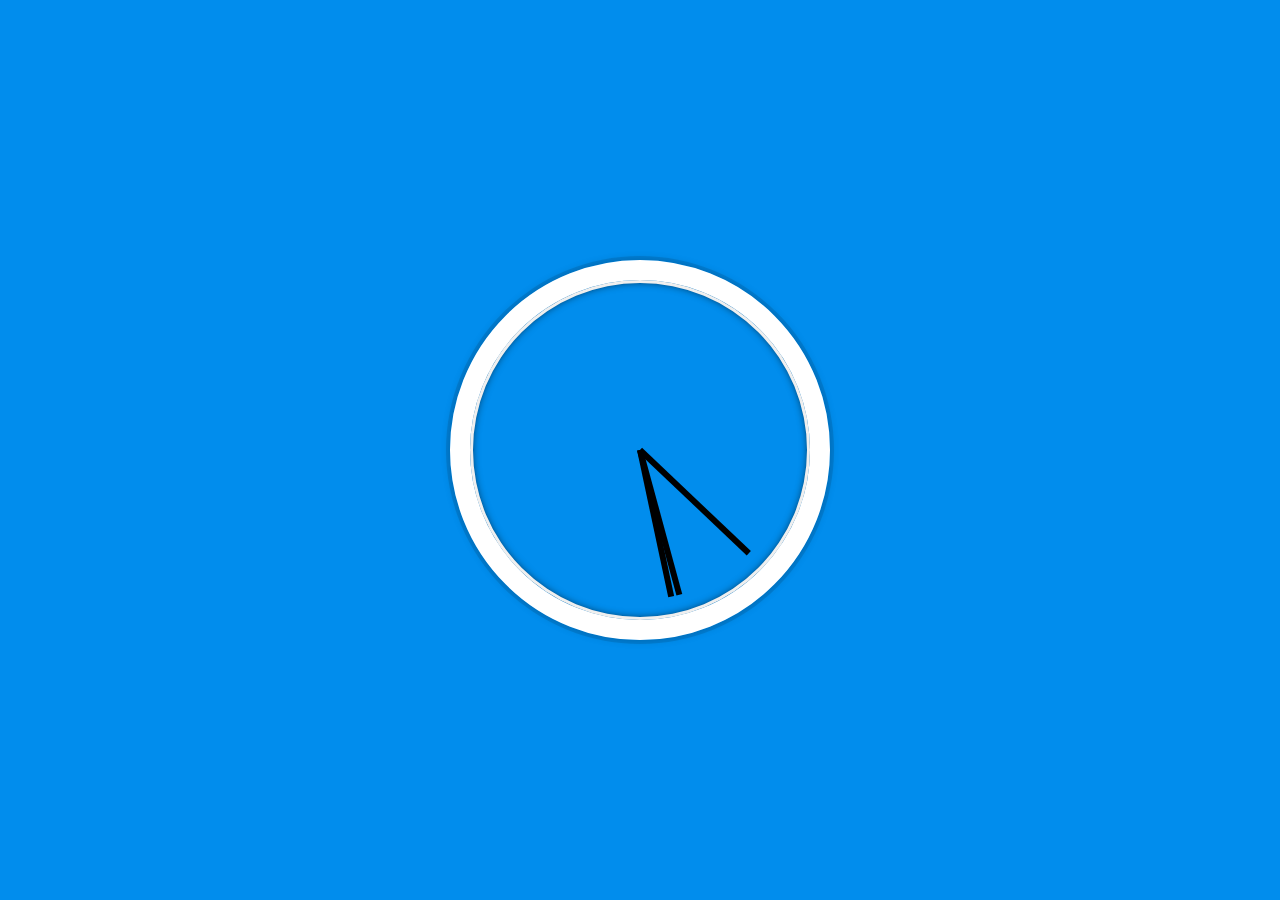
==== 02-JS&CSS Clock/index.html @ 25dfeaec "Vanilla JS samples" ====
<!DOCTYPE html>
<html>
    <head>
        <meta charset="UTF-8">
        <title>JS CSS Clock</title>
        <link rel="stylesheet" href="style.css">
    </head>
    <body>

        <div class="clock">
            <div class="clock-face">
                <div class="hand hour-hand"></div>
                <div class="hand min-hand"></div>
                <div class="hand second-hand"></div>
            </div>
        </div>

        <script>
            const secondHand = document.querySelector(".second-hand");
            const minsHand   = document.querySelector(".min-hand");
            const hourHand   = document.querySelector(".hour-hand");

            function setDate(){
                const now = new Date();

                const seconds = now.getSeconds();
                const secondsDegrees = ((seconds/60)*360)+90;
                secondHand.style.transform = `rotate(${secondsDegrees}deg)`;

                const mins = now.getMinutes();
                const minsDegrees = ((mins / 60) * 360) + ((seconds/60)*6+90);
                minsHand.style.transform = `rotate(${minsDegrees}deg)`;

                const hour = now.getHours();
                const hourDegrees = ((hour/12)*360)+((mins/60)*30+90);
                hourHand.style.transform = `rotate(${hourDegrees}deg)`;
            }
            setDate();

            setInterval(setDate,1000);

        </script>

    </body>
</html>
---- 02-JS&CSS Clock/style.css ----
html {
      background:#018DED url(http://unsplash.it/1500/1000?image=881&blur=50);
      background-size:cover;
      font-family:'helvetica neue';
      text-align: center;
      font-size: 10px;
    }
    body {
      margin: 0;
      font-size: 2rem;
      display:flex;
      flex:1;
      min-height: 100vh;
      align-items: center;
    }
    .clock {
      width: 30rem;
      height: 30rem;
      border:20px solid white;
      border-radius:50%;
      margin:50px auto;
      position: relative;
      padding:2rem;
      box-shadow:
        0 0 0 4px rgba(0,0,0,0.1),
        inset 0 0 0 3px #EFEFEF,
        inset 0 0 10px black,
        0 0 10px rgba(0,0,0,0.2);
    }
    .clock-face {
      position: relative;
      width: 100%;
      height: 100%;
      transform: translateY(-3px); /* account for the height of the clock hands */
    }
    .hand {
      width:50%;
      height:6px;
      background:black;
      position: absolute;
      top:50%;
      transform-origin: 100%;
      transform: rotate(90deg);
      transition: all 0.05s;
      transition-timing-function: cubic-bezier(0.1, 2.7, 0.58, 1);
    }
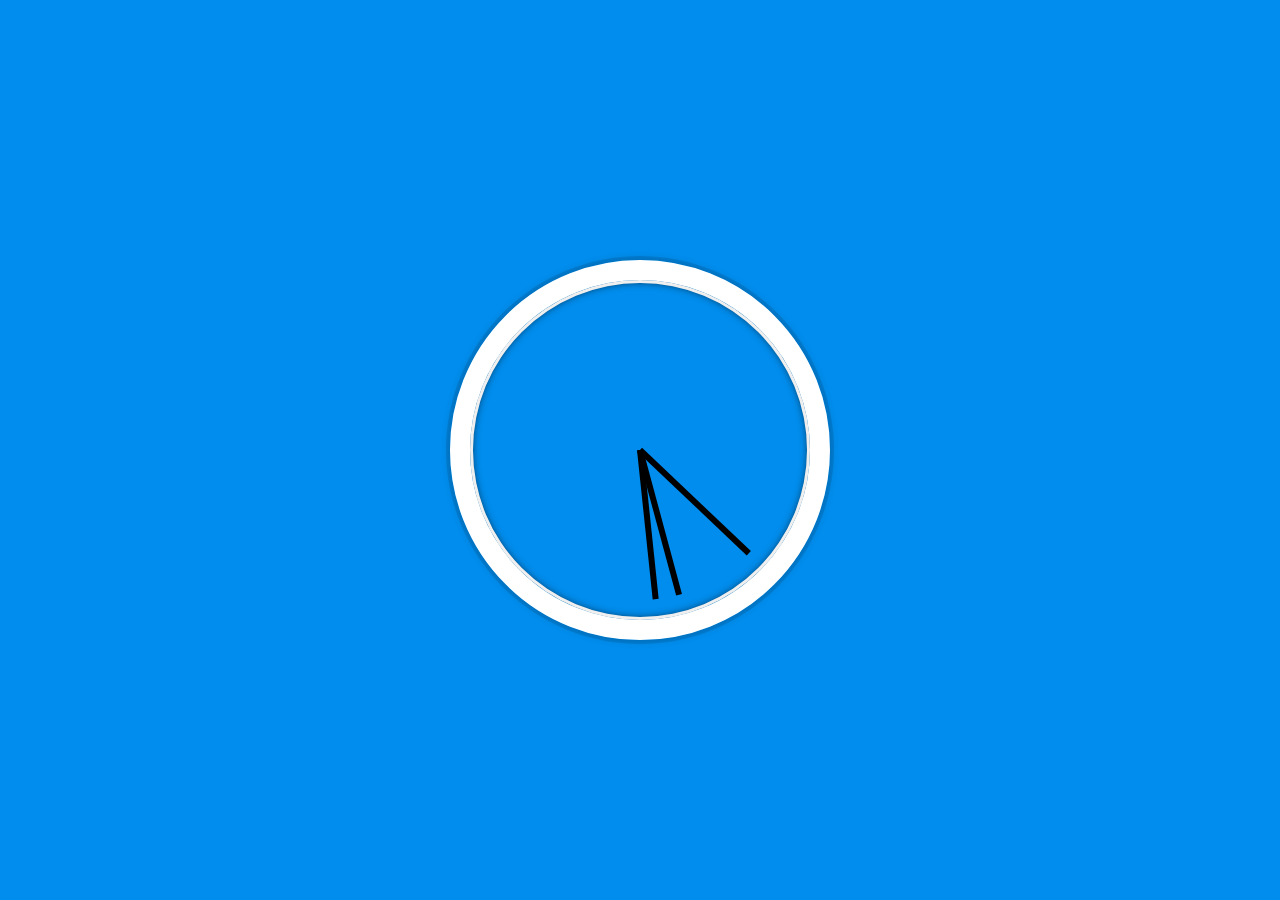
==== commit 77adccf7: "Clock fixes." ====
--- a/02-JS&CSS Clock/index.html
+++ b/02-JS&CSS Clock/index.html
@@ -24,15 +24,16 @@
                 const now = new Date();
 
                 const seconds = now.getSeconds();
-                const secondsDegrees = ((seconds/60)*360)+90;
+                const secondsDegrees = ((seconds/60)*360)+90; // +90 as we have added tranform 90deg by default
                 secondHand.style.transform = `rotate(${secondsDegrees}deg)`;
 
                 const mins = now.getMinutes();
-                const minsDegrees = ((mins / 60) * 360) + ((seconds/60)*6+90);
+                // Mins to degrees , 60 mins -> 360deg 
+                const minsDegrees = ((mins / 60) * 360) + ((seconds/60)*6)+90; // 
                 minsHand.style.transform = `rotate(${minsDegrees}deg)`;
 
                 const hour = now.getHours();
-                const hourDegrees = ((hour/12)*360)+((mins/60)*30+90);
+                const hourDegrees = ((hour/12)*360)+((mins/60)*30)+90;
                 hourHand.style.transform = `rotate(${hourDegrees}deg)`;
             }
             setDate();
--- a/02-JS&CSS Clock/style.css
+++ b/02-JS&CSS Clock/style.css
@@ -43,4 +43,12 @@
       transform: rotate(90deg);
       transition: all 0.05s;
       transition-timing-function: cubic-bezier(0.1, 2.7, 0.58, 1);
-    }+    }
+
+    /**
+        transform 
+        transform-origin 
+        transition
+        transition-timing-function
+    
+    **/